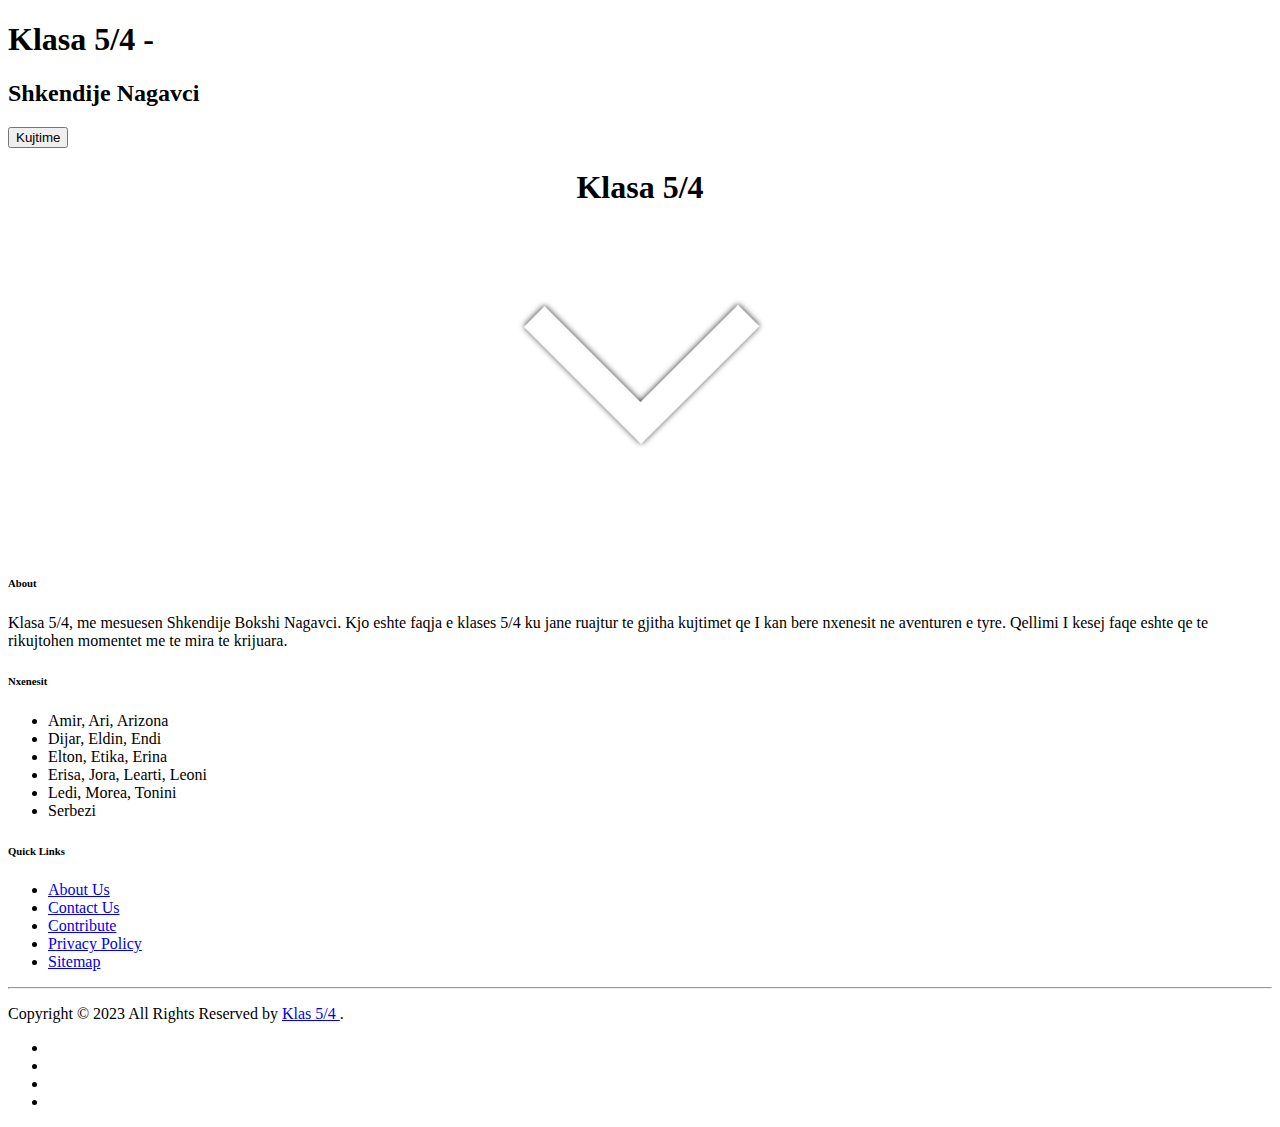
==== index.html @ 030ffec9 "Add files via upload" ====
<!DOCTYPE html>
<html>
<head>
    <meta charset='utf-8'>
    <meta http-equiv='X-UA-Compatible' content='IE=edge'>
    <title>Klasa 5/4 - Faqja</title>
    <link rel="icon" type="image/png" href="2189181.png">
    <meta name='viewport' content='width=device-width, initial-scale=1'>
    <link rel='stylesheet' type='text/css' media='screen' href='index.css'>

</head>
<body background="hor.png" class="hor">


<!--Amir,Ari,Arizona,,Eldi,Eldini,Eltoni,Erina,Erisa,Erjoni,Endi,,Gjini,Leon,Morea,Tonini-->
<!--Likana https://1drv.ms/w/s!As9hP4PGpvDNfeYJPAb9YuFTzUw?e=4t83AN-->
<!--Dijar https://1drv.ms/w/s!As9hP4PGpvDNav6j_1Bx_Sn9AfU?e=CVg1jp-->
<!--Ledi https://docs.google.com/document/d/1BUcfF8NdBfKm8gTA1TMIVRd4qgNhHJDJ/edit?usp=sharing&ouid=113251819347928740604&rtpof=true&sd=true-->
<!--Etika  https://1drv.ms/w/s!As9hP4PGpvDNfgxXUmbomMaXWJ8?e=DrAHqG-->
<!--Merita https://1drv.ms/w/s!As9hP4PGpvDNf1sCjqLRmHb2oLs?e=BEL8yy-->
<!--Learti https://1drv.ms/w/s!As9hP4PGpvDNgQAZgzD3Cjyzn7fV?e=aM3YUN-->
<!--Jora https://1drv.ms/w/s!As9hP4PGpvDNgQE8hLwiGB-oEpKZ?e=9O4gXO-->

<div class="headerm">
    <h1>Klasa 5/4 -</h1>
    <h2 class="msuse">Shkendije Nagavci</h2>
    <button class="kujtime">Kujtime</button>
</div>
<center>
<h1 class="main">Klasa 5/4</h1>

<img class="arrow" src="down.png">
</center>




    <footer class="site-footer">
      <div class="container">
        <div class="row">
          <div class="col-sm-12 col-md-6">
            <h6>About</h6>
            <p class="text-justify">Klasa 5/4, me mesuesen Shkendije Bokshi Nagavci. Kjo eshte faqja e klases 5/4 ku jane ruajtur te gjitha kujtimet qe I kan bere nxenesit ne aventuren e tyre. Qellimi I kesej faqe eshte qe te rikujtohen momentet me te mira te krijuara.</p>
          </div>

          <div class="col-xs-6 col-md-3">
            <h6>Nxenesit</h6>
            <ul class="footer-links">
              <li>Amir, Ari, Arizona</li>
              <li>Dijar, Eldin, Endi</li>
              <li>Elton, Etika, Erina</li>
              <li>Erisa, Jora, Learti, Leoni</li>
              <li>Ledi, Morea, Tonini </li>
              <li>Serbezi</li>
            </ul>
          </div>

          <div class="col-xs-6 col-md-3">
            <h6>Quick Links</h6>
            <ul class="footer-links">
              <li><a href="http://scanfcode.com/about/">About Us</a></li>
              <li><a href="http://scanfcode.com/contact/">Contact Us</a></li>
              <li><a href="http://scanfcode.com/contribute-at-scanfcode/">Contribute</a></li>
              <li><a href="http://scanfcode.com/privacy-policy/">Privacy Policy</a></li>
              <li><a href="http://scanfcode.com/sitemap/">Sitemap</a></li>
            </ul>
          </div>
        </div>
        <hr>
      </div>
      <div class="container">
        <div class="row">
          <div class="col-md-8 col-sm-6 col-xs-12">
            <p class="copyright-text">Copyright &copy; 2023 All Rights Reserved by 
         <a href="#">Klas 5/4 </a>.
            </p>
          </div>

          <div class="col-md-4 col-sm-6 col-xs-12">
            <ul class="social-icons">
              <li><a class="facebook" href="#"><i class="fa fa-facebook"></i></a></li>
              <li><a class="twitter" href="#"><i class="fa fa-twitter"></i></a></li>
              <li><a class="dribbble" href="#"><i class="fa fa-dribbble"></i></a></li>
              <li><a class="linkedin" href="#"><i class="fa fa-linkedin"></i></a></li>   
            </ul>
          </div>
        </div>
      </div>
</footer>
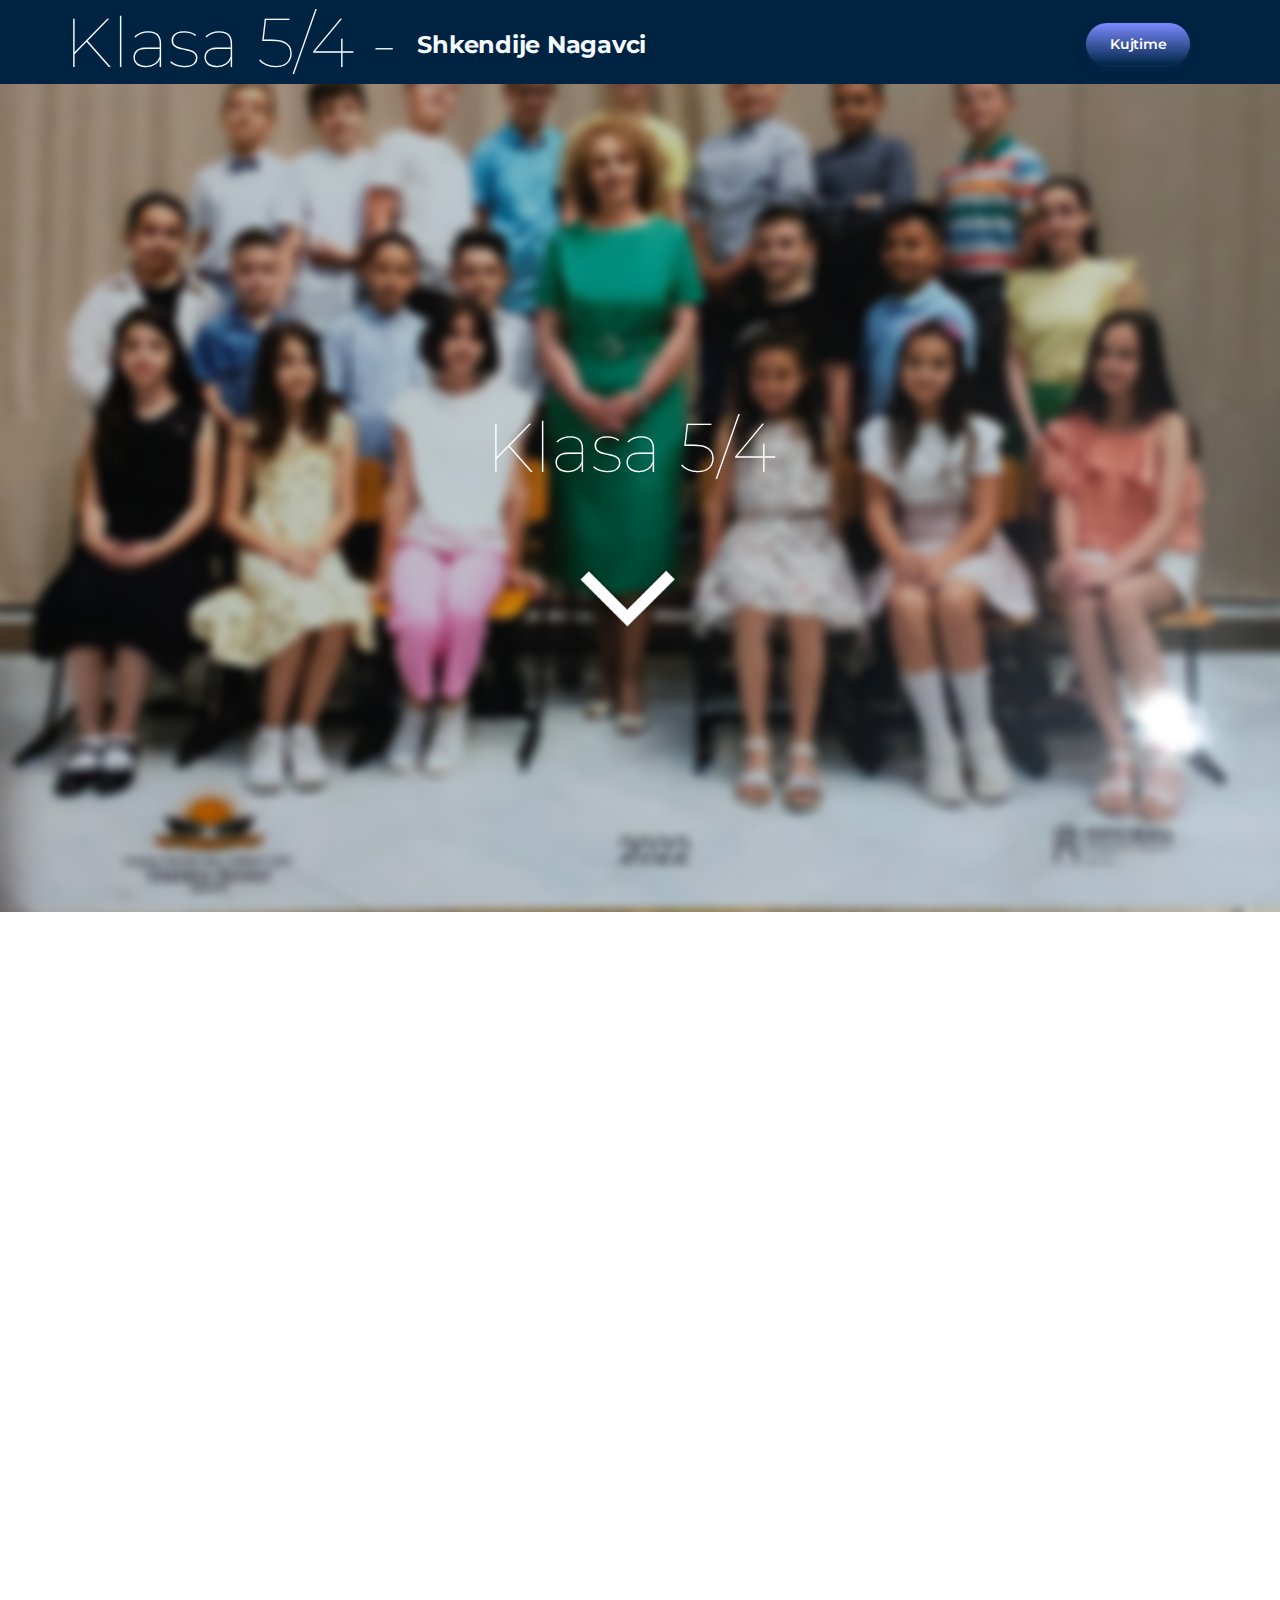
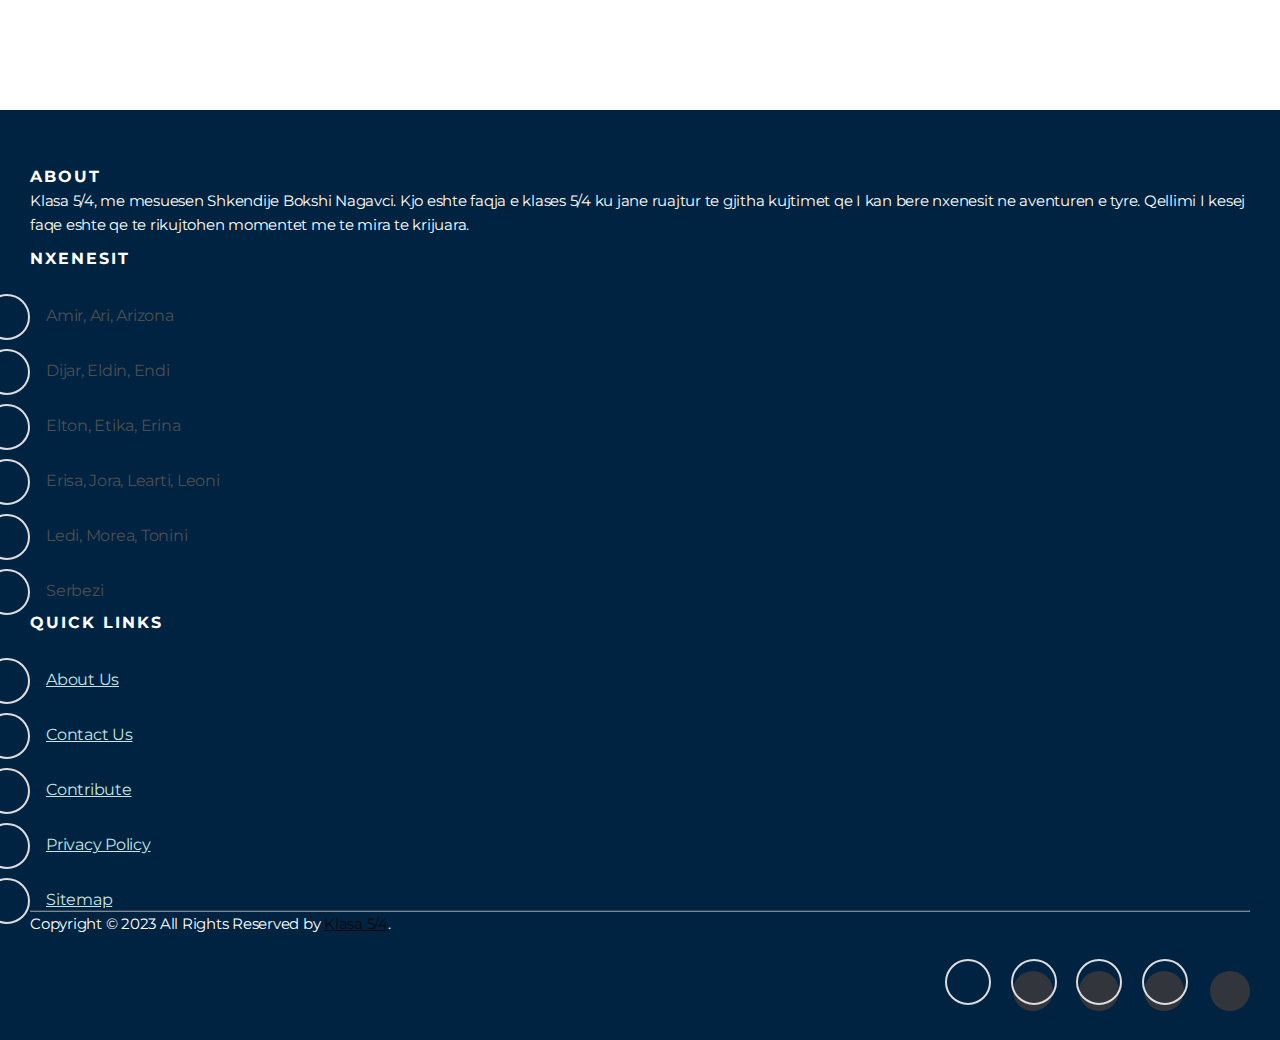
==== commit 9c81d4c7: "Update index.html" ====
--- a/index.html
+++ b/index.html
@@ -11,6 +11,9 @@
 </head>
 <body background="hor.png" class="hor">
 
+  <link rel="preconnect" href="https://fonts.googleapis.com">
+<link rel="preconnect" href="https://fonts.gstatic.com" crossorigin>
+<link href="https://fonts.googleapis.com/css2?family=Montserrat:wght@600&display=swap" rel="stylesheet">
 
 <!--Amir,Ari,Arizona,,Eldi,Eldini,Eltoni,Erina,Erisa,Erjoni,Endi,,Gjini,Leon,Morea,Tonini-->
 <!--Likana https://1drv.ms/w/s!As9hP4PGpvDNfeYJPAb9YuFTzUw?e=4t83AN-->
@@ -24,7 +27,9 @@
 <div class="headerm">
     <h1>Klasa 5/4 -</h1>
     <h2 class="msuse">Shkendije Nagavci</h2>
+    <a href="Libri2.html">
     <button class="kujtime">Kujtime</button>
+    </a>
 </div>
 <center>
 <h1 class="main">Klasa 5/4</h1>
@@ -72,7 +77,7 @@
         <div class="row">
           <div class="col-md-8 col-sm-6 col-xs-12">
             <p class="copyright-text">Copyright &copy; 2023 All Rights Reserved by 
-         <a href="#">Klas 5/4 </a>.
+         <a href="#">Klasa 5/4</a>.
             </p>
           </div>
 
@@ -86,4 +91,4 @@
           </div>
         </div>
       </div>
-</footer>+</footer>
--- a/index.css
+++ b/index.css
@@ -0,0 +1,282 @@
+html * {
+  font-family: 'Montserrat', sans-serif;
+}
+.container::-webkit-scrollbar{
+    width: 9px;
+}
+.container::-webkit-scrollbar-track{
+    background-color: black;
+    border-radius: 15px;
+}
+.container::-webkit-scrollbar-thumb{
+    background-color: antiquewhite;
+    border-radius: 15px;
+
+}
+body{
+  font-family: 'Montserrat', sans-serif;
+    background-size: 100%;
+    background-repeat: no-repeat;
+}
+*{
+margin: 0;
+padding: 1;
+
+}
+h1 {
+font-size: 69px;
+font-family: 'Montserrat', sans-serif;
+font-weight:lighter;
+top: 32px;
+margin-left: 5%;
+margin-right: 5%;
+}
+.headerm{
+    background-color: rgb(0, 35, 66);
+    color: rgb(245, 250, 255);
+}
+.kujtime{
+   
+   position: absolute;
+   top: 2.5%;
+   right: 7%;
+    display: inline-block;
+    outline: 0;
+    border: 0;
+    cursor: pointer;
+    font-weight: 600;
+    color: #fff;
+    font-size: 14px;
+    height: 42px;
+    padding: 8px 24px;
+    border-radius: 50px;
+    background-image: linear-gradient(180deg,#7c8aff,#002647);
+    box-shadow: 0 4px 11px 0 rgb(37 44 97 / 15%), 0 1px 3px 0 rgb(93 100 148 / 20%);
+    transition: all .2s ease-out;
+}
+.kujtime:hover{
+  
+        box-shadow: 0 8px 22px 0 rgb(37 44 97 / 15%), 0 4px 6px 0 rgb(93 100 148 / 20%);
+        background-image: linear-gradient(180deg,#fcfcfc,#002647);
+
+}
+
+.main{
+    position: absolute;
+    top: 45%;
+    left: 33%;
+    color: white;
+}
+.msuse{
+    position: absolute;
+    top: 3.3%;
+    left: 32.6%;
+}
+.arrow{
+    position: absolute;
+    left: 44%;
+    top: 60%;
+    width: 10%;
+}
+
+
+.site-footer
+{
+    position: absolute;
+    top: 190%;
+  background-color:rgb(0, 35, 66);
+  padding: 45px 30px 20px;
+  font-size:15px;
+  line-height:24px;
+  color:#ffffff;
+}
+.site-footer hr
+{
+  border-top-color:#bbb;
+  opacity:0.5
+}
+.site-footer hr.small
+{
+  margin:20px 0
+}
+.site-footer h6
+{
+  color:#fff;
+  font-size:16px;
+  text-transform:uppercase;
+  margin-top:10px;
+  letter-spacing:2px
+}
+.site-footer a
+{
+  color:#0a0a0a;
+}
+.site-footer a:hover
+{
+  color:#3366cc;
+  text-decoration:none;
+}
+.footer-links
+{
+  padding-left:0;
+  list-style:none
+}
+.footer-links li
+{
+  display:block
+}
+.footer-links a
+{
+  color:#c6e4e0
+}
+.footer-links a:active,.footer-links a:focus,.footer-links a:hover
+{
+  color:#3366cc;
+  text-decoration:none;
+}
+.footer-links.inline li
+{
+  display:inline-block
+}
+.site-footer .social-icons
+{
+  text-align:right
+}
+.site-footer .social-icons a
+{
+  width:40px;
+  height:40px;
+  line-height:40px;
+  margin-left:6px;
+  margin-right:0;
+  border-radius:100%;
+  background-color:#33353d
+}
+.copyright-text
+{
+  margin:0
+}
+@media (max-width:991px)
+{
+  .site-footer [class^=col-]
+  {
+    margin-bottom:30px
+  }
+}
+@media (max-width:767px)
+{
+  .site-footer
+  {
+    padding-bottom:0
+  }
+  .site-footer .copyright-text,.site-footer .social-icons
+  {
+    text-align:center
+  }
+}
+.social-icons
+{
+  padding-left:0;
+  margin-bottom:0;
+  list-style:none
+}
+.social-icons li
+{
+  display:inline-block;
+  margin-bottom:4px
+}
+.social-icons li.title
+{
+  margin-right:15px;
+  text-transform:uppercase;
+  color:#96a2b2;
+  font-weight:700;
+  font-size:13px
+}
+.social-icons a{
+  background-color:#eceeef;
+  color:#818a91;
+  font-size:16px;
+  display:inline-block;
+  line-height:44px;
+  width:44px;
+  height:44px;
+  text-align:center;
+  margin-right:8px;
+  border-radius:100%;
+  -webkit-transition:all .2s linear;
+  -o-transition:all .2s linear;
+  transition:all .2s linear
+}
+.social-icons a:active,.social-icons a:focus,.social-icons a:hover
+{
+  color:#fff;
+  background-color:#29aafe
+}
+.social-icons.size-sm a
+{
+  line-height:34px;
+  height:34px;
+  width:34px;
+  font-size:14px
+}
+.social-icons a.facebook:hover
+{
+  background-color:#3b5998
+}
+.social-icons a.twitter:hover
+{
+  background-color:#00aced
+}
+.social-icons a.linkedin:hover
+{
+  background-color:#007bb6
+}
+.social-icons a.dribbble:hover
+{
+  background-color:#ea4c89
+}
+@media (max-width:767px)
+{
+  .social-icons li.title
+  {
+    display:block;
+    margin-right:0;
+    font-weight:600
+  }
+}
+
+* { 
+  -webkit-font-smoothing: antialiased;
+  -moz-osx-font-smoothing: grayscale;
+  text-rendering: optimizelegibility;
+  letter-spacing: -0.25px;
+}
+
+ol { padding-left: 50px; }
+li { 
+  color: #4F4F4F; 
+  padding-left: 16px;
+  margin-top: 35px;
+  position: relative;
+  font-size: 16px;
+  line-height: 20px;
+  
+  &:before {
+    content: '';
+    display: block;
+    height: 42px;
+    width: 42px;
+    border-radius: 50%;
+    border: 2px solid #ddd;
+    position: absolute; 
+    top: -12px;
+    left: -46px;
+  }}
+
+strong { color: #292929; }
+
+ol.alternating-colors { 
+  li:nth-child(odd):before { border-color: #0BAD02; }
+  li:nth-child(even):before { border-color: #2378D5; }
+}
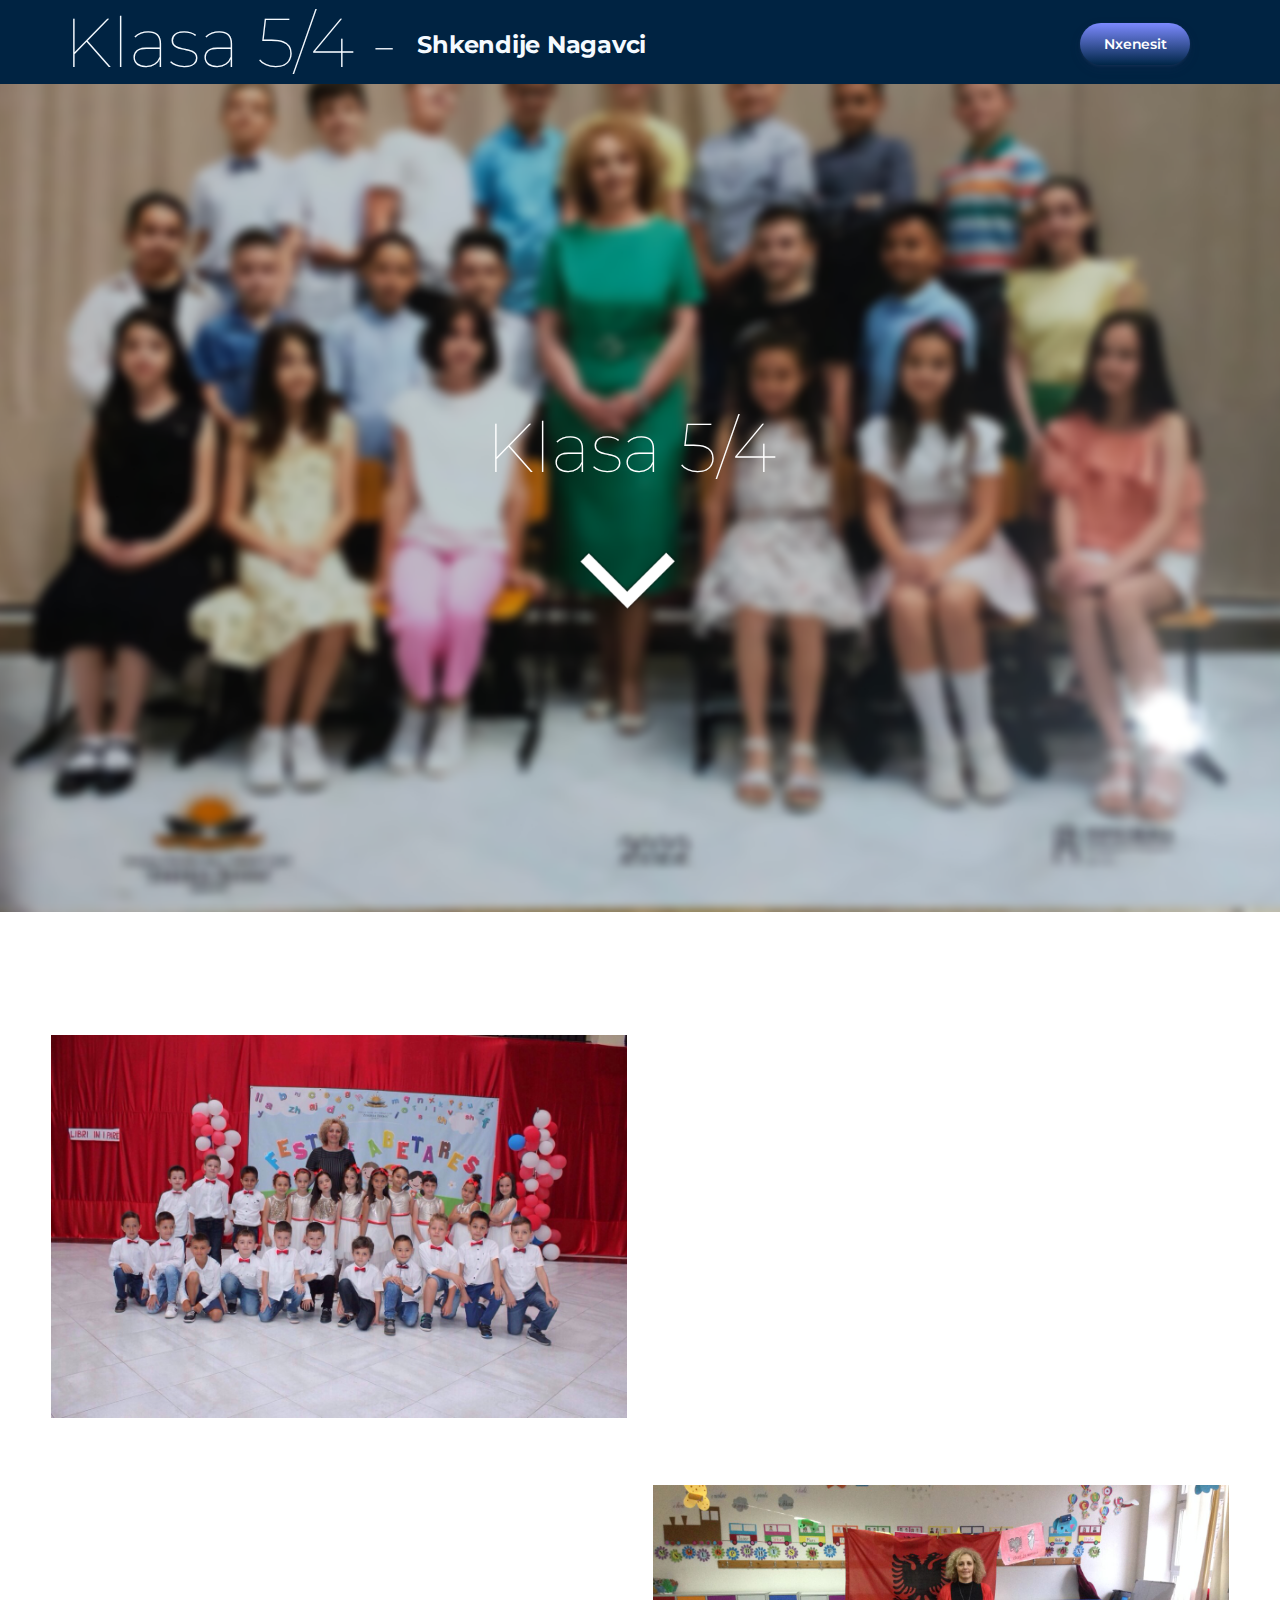
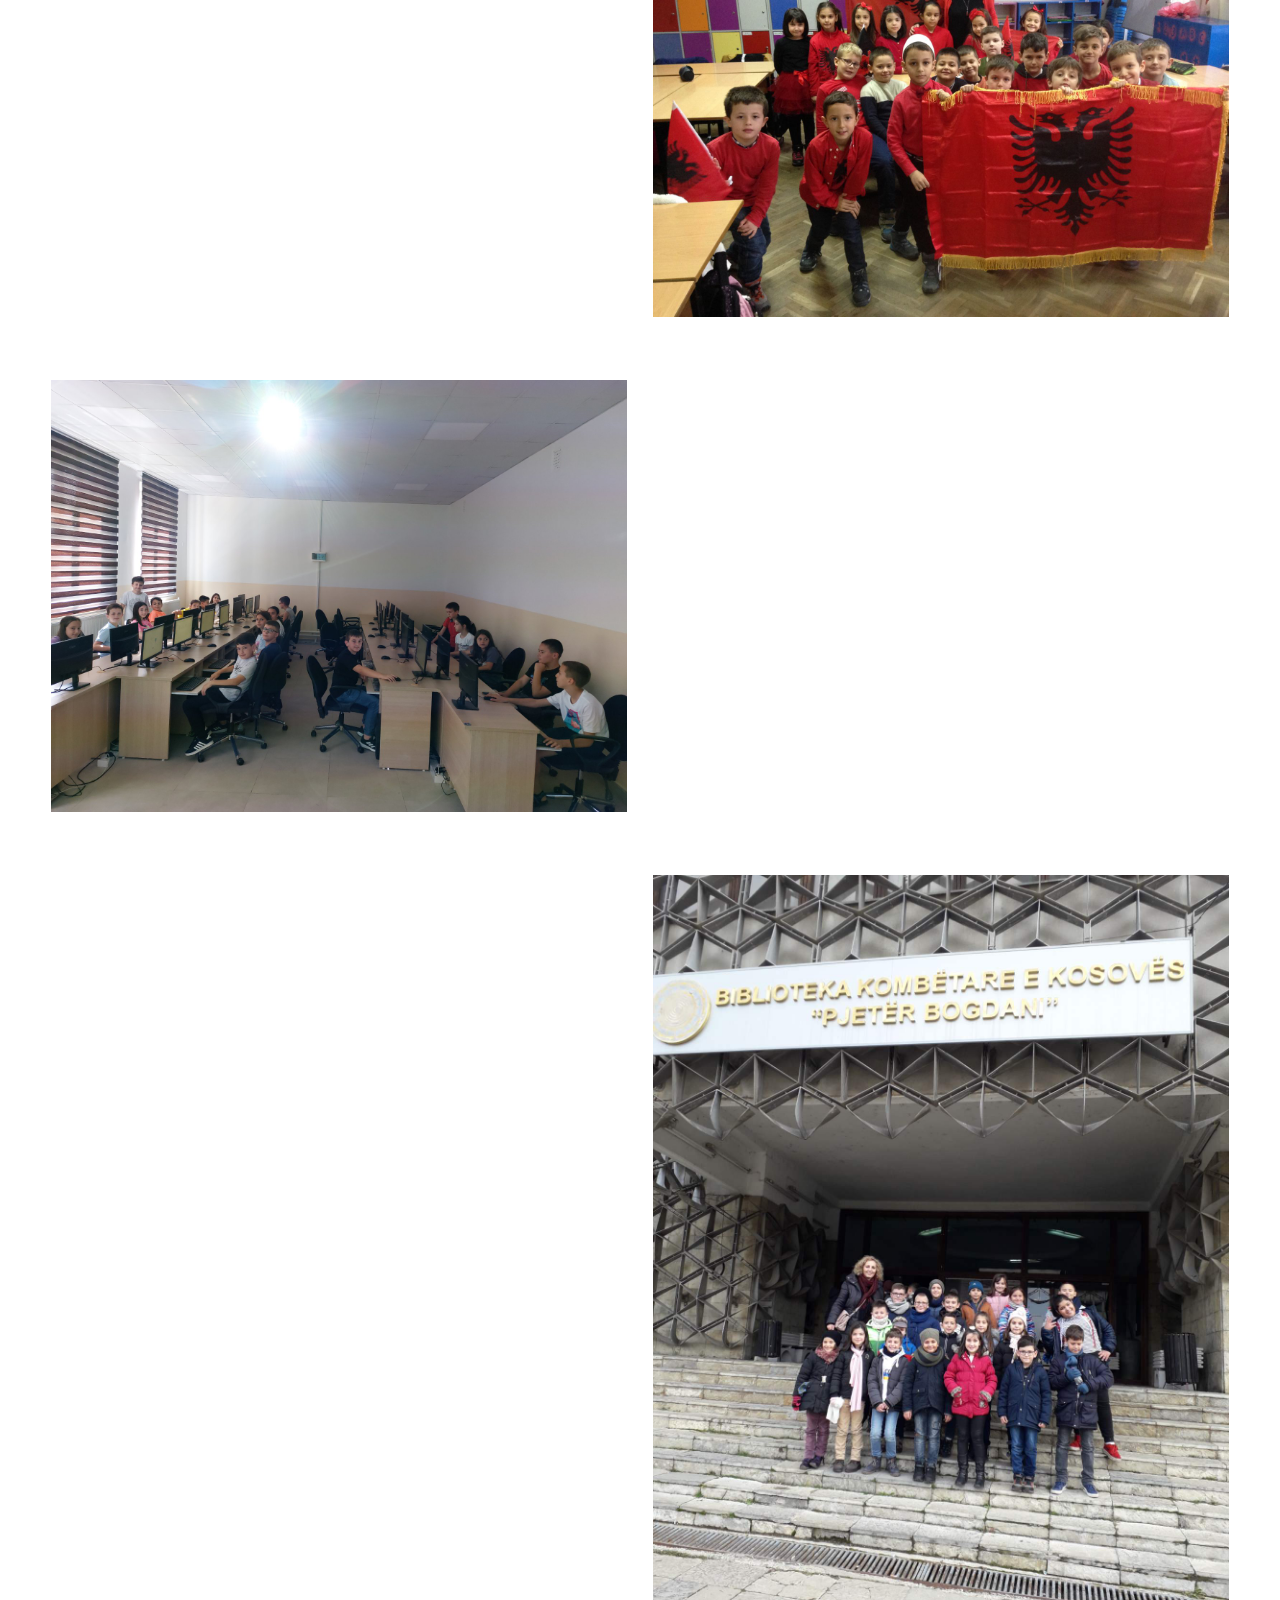
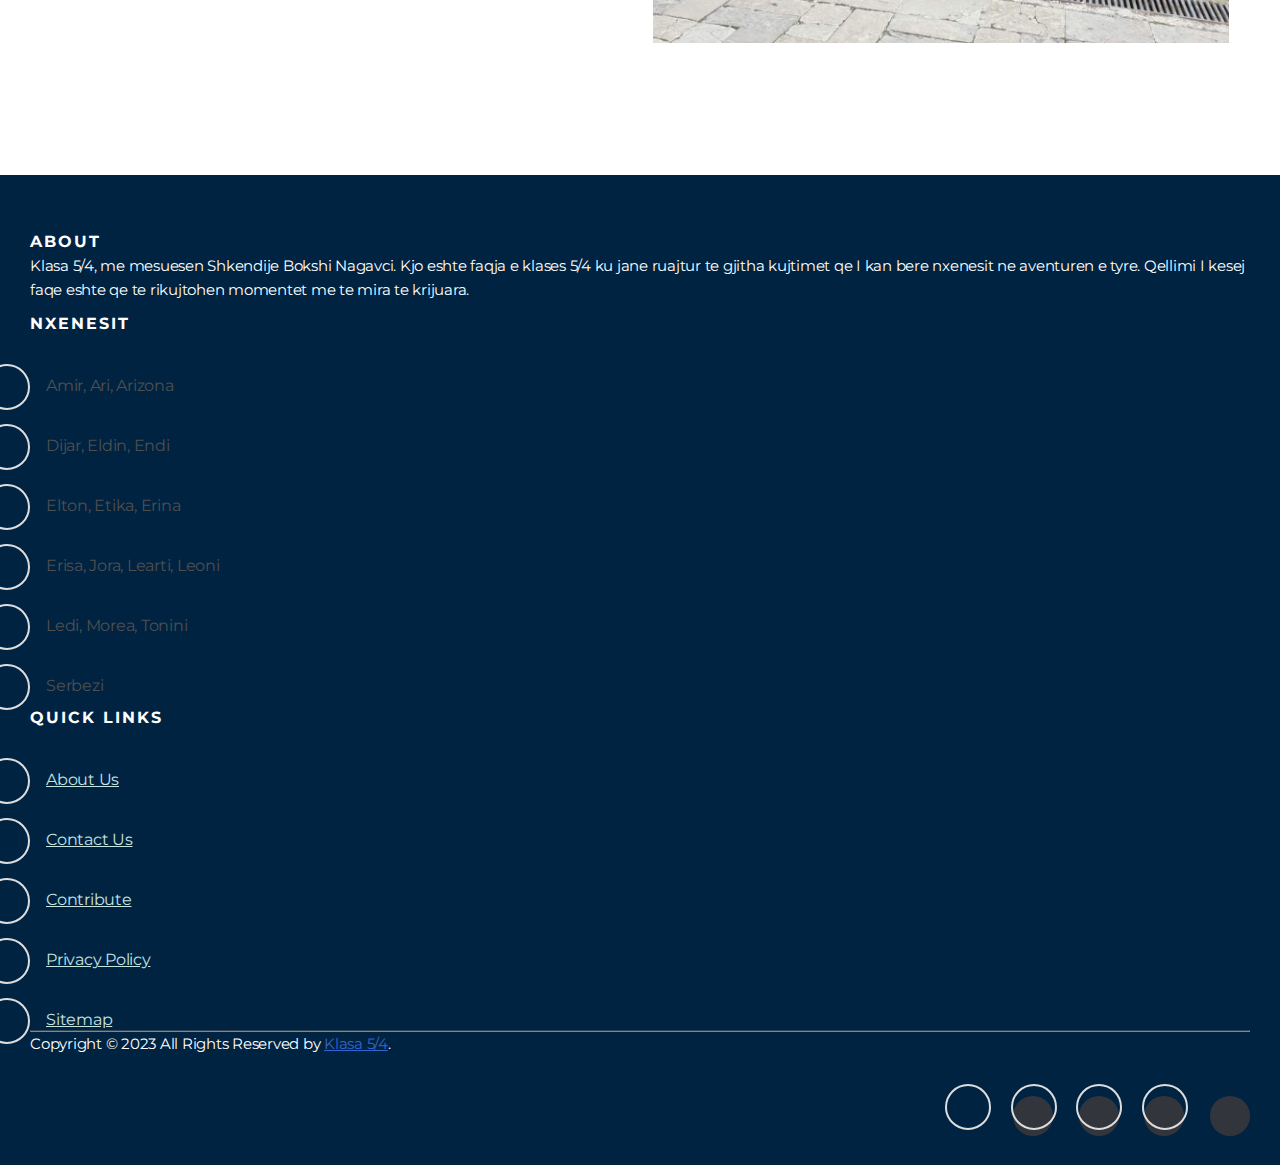
==== commit 4e0b0e85: "Update index.html" ====
--- a/index.html
+++ b/index.html
@@ -28,7 +28,7 @@
     <h1>Klasa 5/4 -</h1>
     <h2 class="msuse">Shkendije Nagavci</h2>
     <a href="Libri2.html">
-    <button class="kujtime">Kujtime</button>
+    <button class="kujtime">Nxenesit</button>
     </a>
 </div>
 <center>
@@ -37,8 +37,13 @@
 <img class="arrow" src="down.png">
 </center>
 
+<img src="abetare.png" class="abetare" alt="Abetare">
 
+<img src="kuqezi.png" class="kuqezi">
 
+<img src="kompooper.png" class="kabinet">
+
+<img src="biblotek.png" class="prishtin">
 
     <footer class="site-footer">
       <div class="container">
--- a/index.css
+++ b/index.css
@@ -1,6 +1,8 @@
 html * {
   font-family: 'Montserrat', sans-serif;
-}
+
+}
+
 .container::-webkit-scrollbar{
     width: 9px;
 }
@@ -8,6 +10,7 @@
     background-color: black;
     border-radius: 15px;
 }
+
 .container::-webkit-scrollbar-thumb{
     background-color: antiquewhite;
     border-radius: 15px;
@@ -17,6 +20,7 @@
   font-family: 'Montserrat', sans-serif;
     background-size: 100%;
     background-repeat: no-repeat;
+    
 }
 *{
 margin: 0;
@@ -30,10 +34,13 @@
 top: 32px;
 margin-left: 5%;
 margin-right: 5%;
-}
+
+}
+
 .headerm{
     background-color: rgb(0, 35, 66);
     color: rgb(245, 250, 255);
+
 }
 .kujtime{
    
@@ -52,7 +59,7 @@
     border-radius: 50px;
     background-image: linear-gradient(180deg,#7c8aff,#002647);
     box-shadow: 0 4px 11px 0 rgb(37 44 97 / 15%), 0 1px 3px 0 rgb(93 100 148 / 20%);
-    transition: all .2s ease-out;
+    transition: all 0.4s ease-out;
 }
 .kujtime:hover{
   
@@ -75,7 +82,7 @@
 .arrow{
     position: absolute;
     left: 44%;
-    top: 60%;
+    top: 58%;
     width: 10%;
 }
 
@@ -83,14 +90,29 @@
 .site-footer
 {
     position: absolute;
-    top: 190%;
+    top: 375%;
   background-color:rgb(0, 35, 66);
   padding: 45px 30px 20px;
   font-size:15px;
   line-height:24px;
   color:#ffffff;
 }
+.site-footer-2
+{
+    position: absolute;
+    top: 180%;
+  background-color:rgb(0, 35, 66);
+  padding: 45px 30px 20px;
+  font-size:15px;
+  line-height:24px;
+  color:#ffffff;
+}
 .site-footer hr
+{
+  border-top-color:#bbb;
+  opacity:0.5
+}
+.site-footer-2 hr
 {
   border-top-color:#bbb;
   opacity:0.5
@@ -109,7 +131,7 @@
 }
 .site-footer a
 {
-  color:#0a0a0a;
+  color:#3366cc
 }
 .site-footer a:hover
 {
@@ -257,7 +279,7 @@
 li { 
   color: #4F4F4F; 
   padding-left: 16px;
-  margin-top: 35px;
+  margin-top: 40px;
   position: relative;
   font-size: 16px;
   line-height: 20px;
@@ -280,3 +302,29 @@
   li:nth-child(odd):before { border-color: #0BAD02; }
   li:nth-child(even):before { border-color: #2378D5; }
 }
+
+.abetare{
+  position: absolute;
+  top: 115%;
+  margin-left: 4%;
+  width: 45%;
+}
+
+.kuqezi{
+  position: absolute;
+  top: 165%;
+  right: 4%;
+  width: 45%;
+}
+.kabinet{
+  position: absolute;
+  top: 220%;
+  margin-left: 4%;
+  width: 45%;
+}
+.prishtin{
+  position: absolute;
+  top: 275%;
+  right: 4%;
+  width: 45%;
+}
